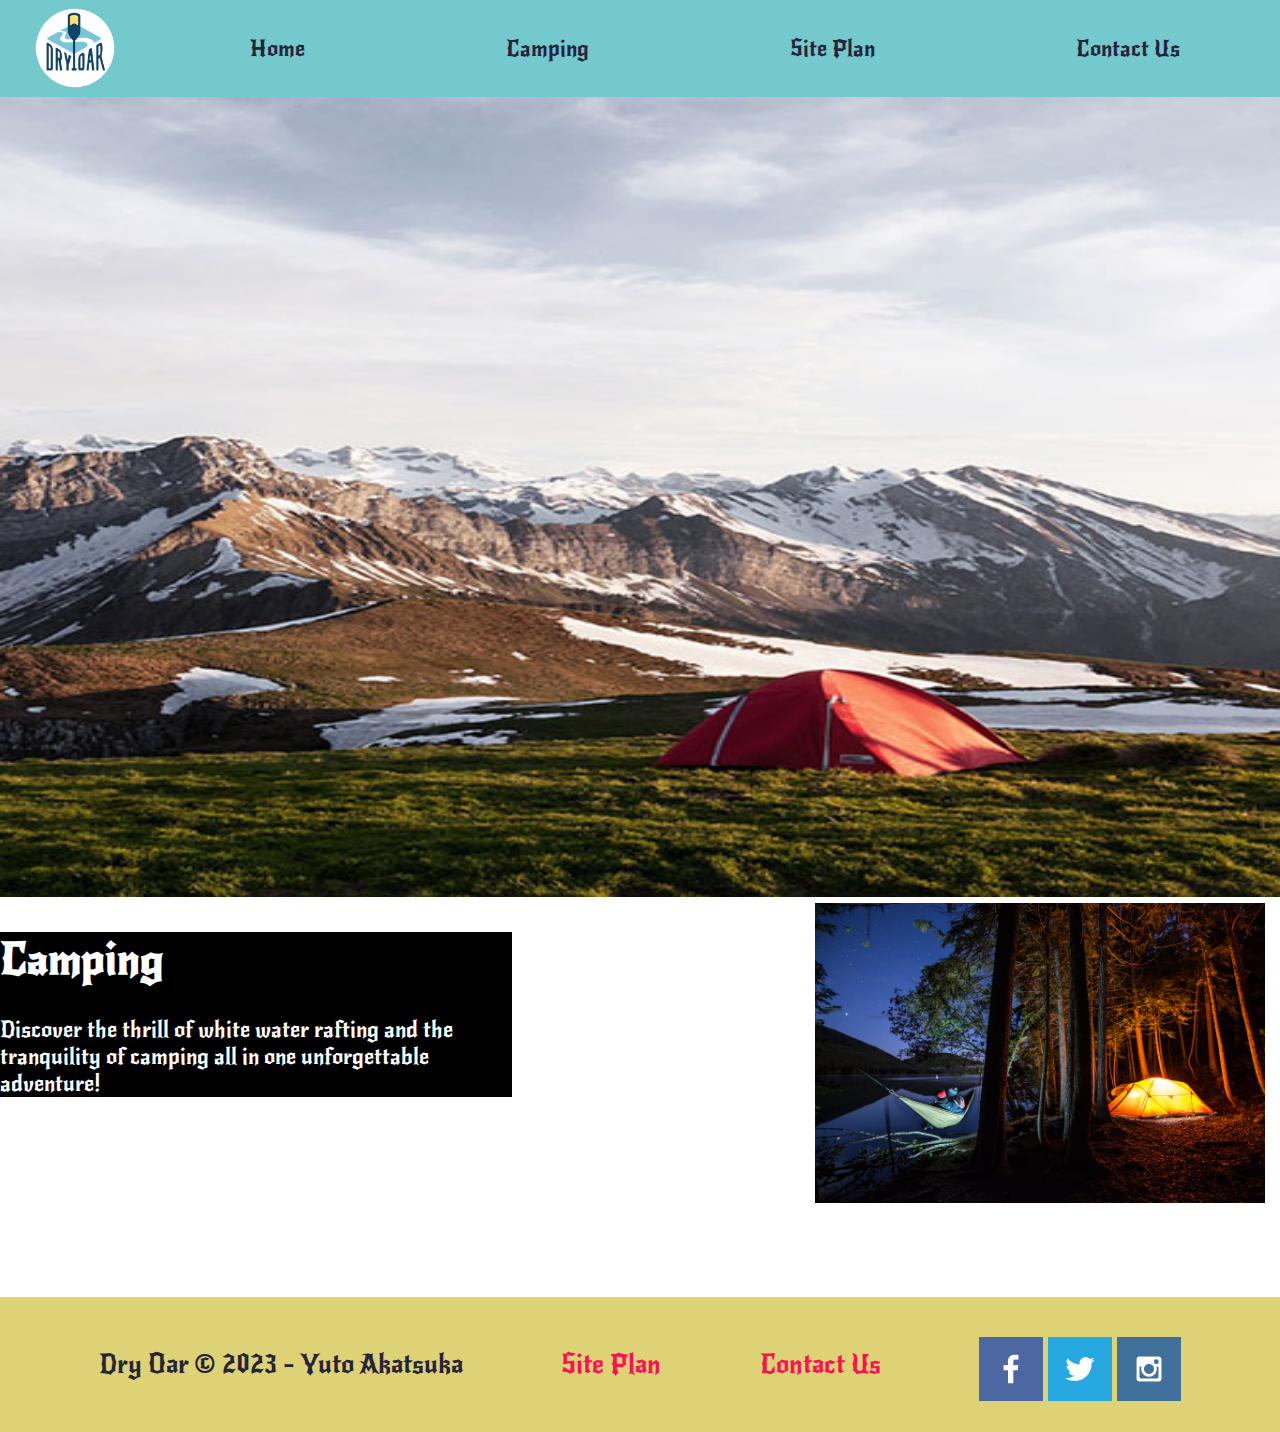
==== wwr/camping.html @ 90a7e3dd "I finsihed the final whiterafting page" ====
<!DOCTYPE html>
<html lang="en">
<head>
    <meta charset="UTF-8">
    <meta name="viewport" content="width=device-width, initial-scale=1.0">
    <title>Whitewater rafting</title>
    <link rel="stylesheet" href="styles/style.css">
</head>
<body>
    <div id="content">
    <header>
        <a id="logo_link" href="index.html">
        <img class="logo" src="images/logo.png" alt="Dry Oar Logo">
        </a>
        <nav>
            <a href="index.html">Home</a>
            <a href="#">Camping</a>
            <a href="site-plan-rafting.html">Site Plan</a>
            <a href="contactus.html">Contact Us</a>
        </nav>
    </header>

    <main>
        <img class="camping-img" src="images/camping.jpg" alt="camping">
        <img class="camping-img2" src="images/camping2.jpg" alt="camping2">
        <section class="description_camping">
            <h1>Camping</h1>
            <p>Discover the thrill of white water rafting and the tranquility of camping all in one unforgettable adventure!</p>
        </section>


    </main>

    <footer>
        <p>Dry Oar &copy; 2023 - Yuto Akatsuka</p>
        <p><a href='site-plan-rafting.html'>Site Plan</a></p>
        <p><a href='contactus.html'>Contact Us</a></p>
        <div class="social">
             <a href="https://facebook.com" target="_blank">
            <img src="images/facebook.png" alt="fb icon">
            </a>
             <a href="https//twitter.com" target="_blank">
            <img src="images/twitter.png" alt="twitter icon">
            </a>
            <a href="https://instagram.com" target="_blank">
            <img src="images/instagram.png" alt="instagram icon">
             </a>
        </div>
    </footer>
</body>
</html>
---- wwr/styles/style.css ----
@import url('https://fonts.googleapis.com/css2?family=New+Rocker&family=Roboto:wght@100&family=Young+Serif&display=swap');

#content{
    max-width: 1600px;
    margin: 0 auto;
}

header{
    display:grid;
    grid-template-columns:150px auto;
}
nav{
    display: flex;
    justify-content: space-around;
}
.icon{
    width: 80px;
    padding-top: 10px;
}
.logo{
    width:80px;
}
#logo_link{
    padding-top:5px;
    justify-self:center;
    align-self:center;
}
#hero{
    display:grid;
    grid-template-columns: 1fr 3fr 1fr;
    margin-top: -100px;
}
#hero-box{
    grid-column: 1/4;
    grid-row: 1/3;
    z-index: -1;
}
#hero-img{
    width:100%;
}
#hero-msg{
    grid-column: 2/3;
    grid-row: 1/2;
    margin-top:100px;
}
#hero-msg h4{
    color: white;
}
#hero-msg h1, #hero-msg h4{
    text-align: center;
}
.home-grid{
    display:grid;
    grid-template-columns: repeat(10,1fr);
}
.rivers-card{
    margin:200px 0;
    grid-column: 2/4;
    grid-row: 2/3;
}
.camping-card{
    margin:200px 0;
    grid-column: 5/7;
    grid-row: 2/3;
}
.rapids-card{
    margin:200px 0;
    grid-column: 8/10;
    grid-row: 2/3;
}
.card-img{
    border: 10px solid black;
    transition:transform .5s;
    box-shadow: 5px 5px 10px #6f7364;
}
.card-img:hover{
    opacity: .6;
    transform: scale(1.1);
}
.mountains{
    margin:100px 0;
    grid-column: 2/7;
    grid-row: 5/8;
    box-shadow: 5px 5px 10px #6f7364;

}
.card-img, .mountains{
    width:100%;
}
main section img{
    box-sizing:border-box;
}

nav a{
    text-align: center;
    color:#27233a;
    text-decoration: none;
    padding:35px;
}



.button-box{
    text-align:center;
}

main section{
    text-align:center;
}

#background {
    height:725px;
    grid-column: 1/11;
    grid-row: 4/9;
}
body{
    background-color:white;
    font-family:'New Rocker','Young Serif','Roboto';
    font-size:22px;
    margin:0;
    padding:0;
}
h2{
    margin:0;
}

header{
    background-color:#73c9cc;
}

nav a:hover{
    background-color:#8f6ce0;
    color:#ff1053;
}
.book, .join{
    background-color:#f3f58d;
    color:black;
    text-decoration: none;
    font-size:18px;
    padding:15px 30px;
    margin-top: 50px;
    border-radius: 5px;
}
.book:hover, .join:hover{
    background-color:rgb(100, 156, 142);
    color:#27233a;
}
#background{
    background-color:rgb(108, 173, 157);
}
.msg{
    background-color:rgb(134, 192, 240);
    line-height:1.5em;
    padding:35px;
    grid-column: 6/10;
    grid-row: 6/7;
    box-shadow: 5px 5px 10px #6f7364;
}
footer{
    background-color:#ddd376;
    color:#27233a;
    padding: 25px 50px;
    margin-top: 200px;
    display: flex;
    justify-content: space-around;
    align-items: center;
}
.home-title{
    color:green;
    font-family:'New Rocker','Young Serif','Roboto';
    font-size:2em;
    margin-top: 10px;
}
h4{
    color:#27233a;
}
.msg h2{
    color:black;
    font-family:'New Rocker','Young Serif','Roboto';
}
.msg p{
    color:#27233a;
    font-size:.8em;
    padding-bottom: 15px;
}
footer a{
    color:#ff1053;
    text-decoration: none;
}
footer a:hover{
    color:blue;
}
footer p{
    font-size: 1.2em;
}
footer p a:hover{
    text-decoration: underline;
}
footer .social img{
    padding-top:15px;
}

@media screen and (max-width: 900px) {
#hero, .home-grid {
        display: block;
        height: auto;
    }
    nav, footer {
        flex-direction: column;
    }
    nav a {
        display: block;
        padding: 15px;
    }
    #hero {
        margin-top: 0;
    }
    #hero-msg {
        margin-top: 0;
    }
    #hero-msg h4 {
        display: none;
    }
    .home-title {
        font-size: 25px;
        color: #6f7364;
    }
    .rivers-card, .camping-card, .rapids-card { 
        margin: 50px auto;
        width: 60%;
    }
    #background {
        display: none;
    }
    .mountains, .msg {
        width: 80%;
        display: block;
        margin: 0 auto;
    }
    footer {
        margin-top: 25px;
    }
}
.camping-img{
    
    width:100%;
    height:800px;
}
.description_camping{
    background-color: black;
    color: white;
    width: 40%;
    text-align: left;
} 
.camping-img2{
    height: 300px;
    float: right;
    margin-right: 15px;
    
} 
.background-camp{
    background-color: #73c9cc;
}
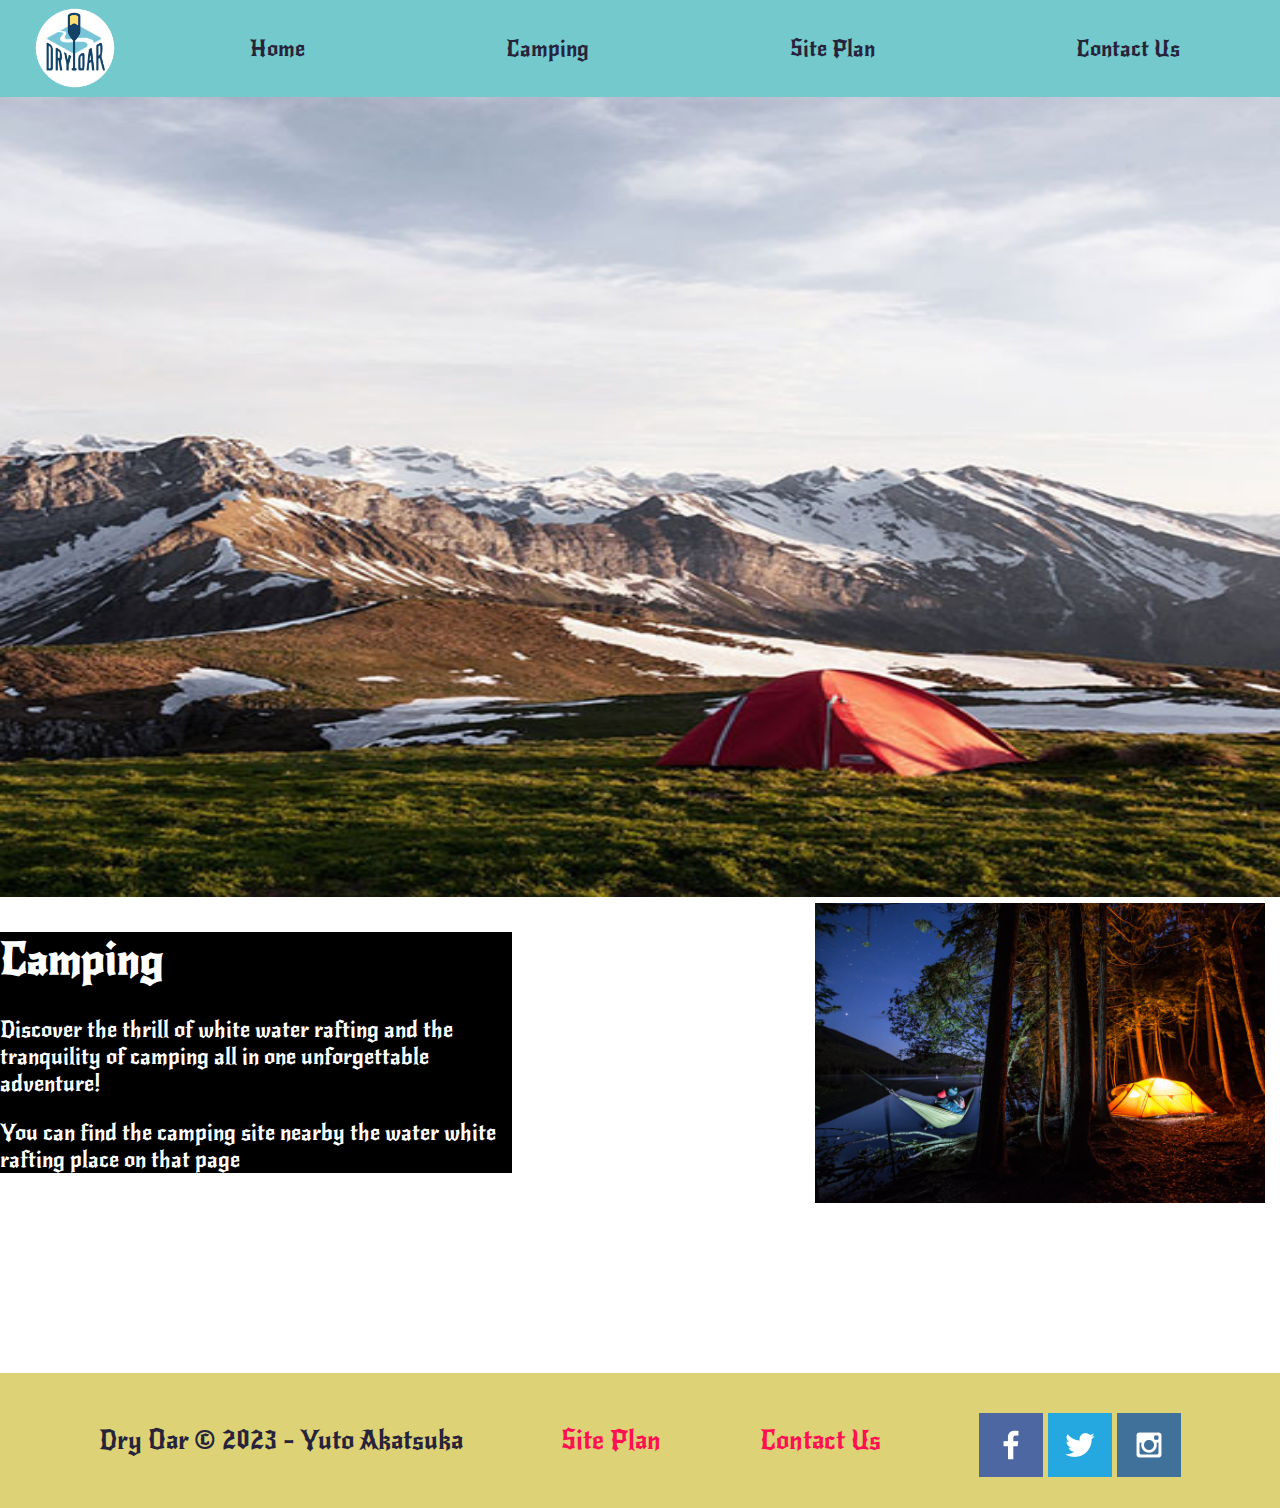
==== commit 182f97b8: "I change the comment  a bit" ====
--- a/wwr/camping.html
+++ b/wwr/camping.html
@@ -26,6 +26,7 @@
         <section class="description_camping">
             <h1>Camping</h1>
             <p>Discover the thrill of white water rafting and the tranquility of camping all in one unforgettable adventure!</p>
+            <p>You can find the camping site nearby the water white rafting place on that page </p>
         </section>
 
 
